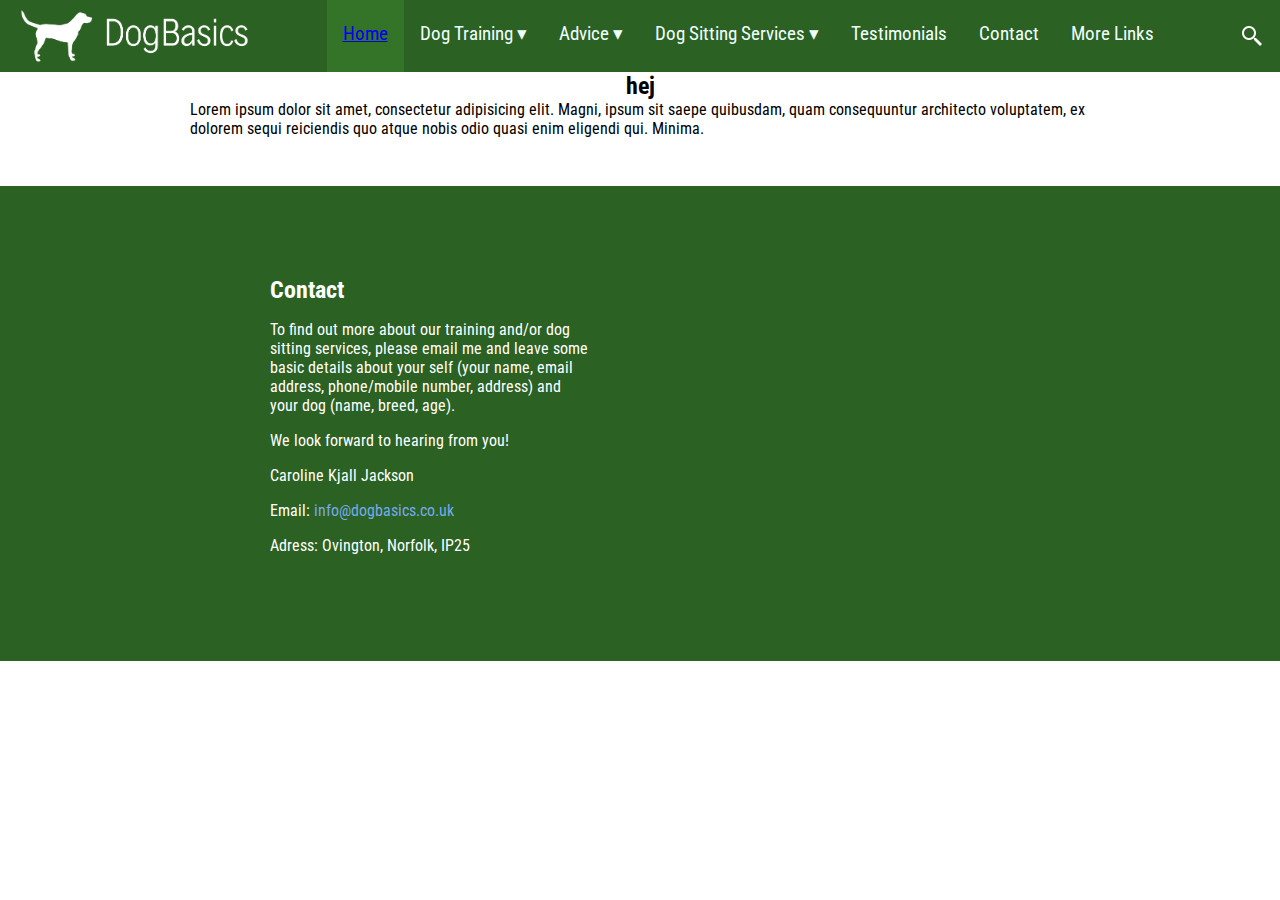
==== review.html @ 76e8f81d "first commit" ====
<!DOCTYPE html>
<html lang="en">
  <head>
    <meta charset="UTF-8" />
    <meta name="viewport" content="width=device-width, initial-scale=1.0" />
    <meta http-equiv="X-UA-Compatible" content="ie=edge" />
    <title>Document</title>
    <link
      href="https://fonts.googleapis.com/css?family=Roboto+Condensed:400,700&display=swap"
      rel="stylesheet"
    />
    <link rel="stylesheet" href="css/styles.css" />
    <link rel="stylesheet" href="css/review-styles.css">
  </head>
  <body>
    <header>
      <div class="brand">
        <img src="img/logo/DogBasics-logo/cover.png" alt="" />
      </div>
      <nav>
        <ul class="menu">
          <li><a href="index.html">Home</a></li>
          <li>Dog Training ▾</li>
          <li>Advice ▾</li>
          <li>Dog Sitting Services ▾</li>
          <li>Testimonials</li>
          <li>Contact</li>
          <li>More Links</li>
        </ul>
      </nav>
      <div class="search">
        <img src="img/search.png" alt="search" />
      </div>
      <div class="hamburger-menu">
        <img src="img/menu.png" alt="" />
      </div>
    </header>

    <main>
      <div class="page">
        <h2>hej</h2>
        <p>Lorem ipsum dolor sit amet, consectetur adipisicing elit. Magni, ipsum sit saepe quibusdam, quam consequuntur architecto voluptatem, ex dolorem sequi reiciendis quo atque nobis odio quasi enim eligendi qui. Minima.</p>
      </div>
    </main>

    <footer>
      <div class="contact-info">
        <h2>Contact</h2>
        <p>
          To find out more about our training and/or dog sitting services,
          please email me and leave some basic details about
          your self (your name, email address, phone/mobile number, address) and
          your dog (name, breed, age).
        </p>
        <p>We look forward to hearing from you!</p>
        <p>Caroline Kjall Jackson</p>
        <p>Email: <span class="email">info@dogbasics.co.uk</span></p>
        <p>Adress: Ovington, Norfolk, IP25</p>
      </div>
      <iframe
        class="googlemaps"
        src="https://www.google.com/maps/embed?pb=!1m18!1m12!1m3!1d326721.86083802104!2d0.6578405490947411!3d52.668157270503066!2m3!1f0!2f0!3f0!3m2!1i1024!2i768!4f13.1!3m3!1m2!1s0x47d9d397fb3843c9%3A0x50e1ca8bbc21370!2sOvington%2C%20Norfolk%2C%20Thetford%2C%20Storbritannien!5e0!3m2!1ssv!2sse!4v1569840923042!5m2!1ssv!2sse"
        width="420"
        height="315"
        frameborder="0"
        style="border:0;"
        allowfullscreen=""
      ></iframe>
    </footer>
  </body>
</html>
---- css/styles.css ----
* {
  box-sizing: border;
  margin: 0;
  padding: 0;
}

body {
  font-family: "Roboto Condensed", sans-serif;
}

/* HEADER */
header {
  display: flex;
  justify-content: space-between;
  align-items: center;
  background-color: #2b6122;
  color: azure;
  padding: 0 1rem;
}

.brand {
  font-size: 2.5rem;
  display: flex;
  align-items: center;
}

.brand img {
  width: 15rem;
}

.menu {
  display: none;
  justify-content: center;
  list-style: none;
  font-size: 1.2rem;
  padding-inline-start: 0;
}

.menu li {
  padding: 1.4rem 1rem;
  border-bottom: 4px solid rgba(255, 255, 255, 0);
  word-wrap: none;
}
.menu li:hover {
  border-bottom: 4px solid white;
  cursor: pointer;
}

.menu li:first-child {
  background-color: #347429;
}

.search {
  display: none;
  justify-content: flex-end;
}

.search img {
  color: white;
  width: 1.5rem;
}

/* MAIN */
main {
  display: flex;
  justify-content: center;
  padding-bottom: 2rem;
}

.page {
  max-width: 900px;
  display: flex;
  flex-direction: column;
  align-items: center;
}

.page img {
  width: 100%;
}

/* FOOTER */
footer {
  background-color: #2b6122;
  color: white;
  display: flex;
  justify-content: center;
  padding: 5rem 0;
}

.contact-info {
  width: 20rem;
  display: flex;
  flex-direction: column;
  justify-content: center;
}

.contact-info 
h2,
p {
  margin-bottom: 1rem;
}

.contact-info .email {
  color: #77AAE9;
}

@media only screen and (min-width: 1150px) {
  .menu {
    display: flex;
  }

  .search {
    display: flex;
  }

  .hamburger-menu {
    display: none;
  }
}
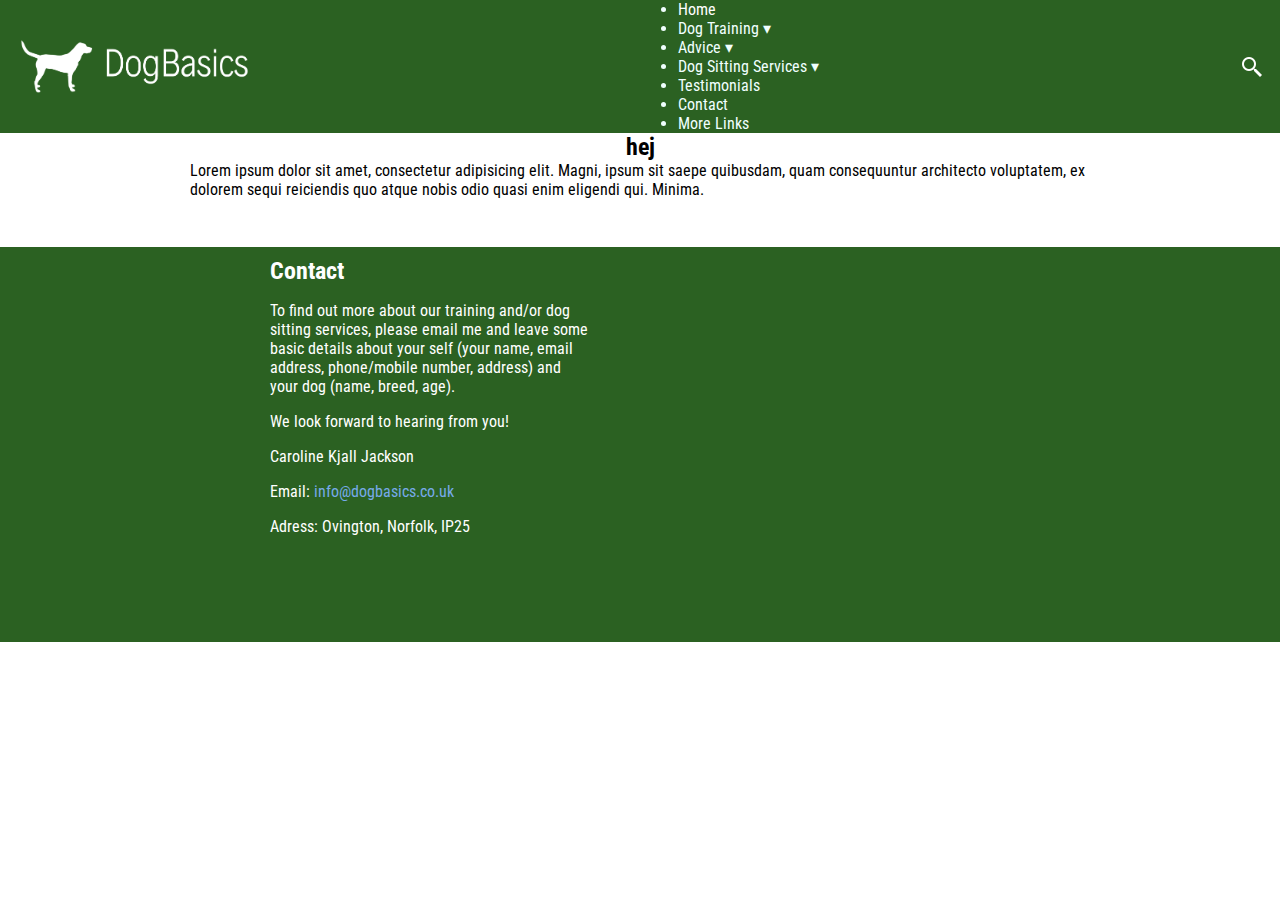
==== commit a23a2425: "added a drawer menu, an underline effect, a wave image and styled navbar links with transitions" ====
--- a/review.html
+++ b/review.html
@@ -4,7 +4,7 @@
     <meta charset="UTF-8" />
     <meta name="viewport" content="width=device-width, initial-scale=1.0" />
     <meta http-equiv="X-UA-Compatible" content="ie=edge" />
-    <title>Document</title>
+    <title>DogBasics</title>
     <link
       href="https://fonts.googleapis.com/css?family=Roboto+Condensed:400,700&display=swap"
       rel="stylesheet"
--- a/css/styles.css
+++ b/css/styles.css
@@ -1,11 +1,19 @@
 * {
-  box-sizing: border;
+  box-sizing: border-box;
   margin: 0;
   padding: 0;
 }
 
 body {
   font-family: "Roboto Condensed", sans-serif;
+}
+
+a {
+  text-decoration: none;
+  color: white;
+}
+a:hover {
+  color: white;
 }
 
 /* HEADER */
@@ -28,7 +36,7 @@
   width: 15rem;
 }
 
-.menu {
+.navbar {
   display: none;
   justify-content: center;
   list-style: none;
@@ -36,17 +44,20 @@
   padding-inline-start: 0;
 }
 
-.menu li {
+.navbar li {
   padding: 1.4rem 1rem;
   border-bottom: 4px solid rgba(255, 255, 255, 0);
-  word-wrap: none;
+  
+  transition: background-color .5s ease;
+  transition: border-bottom .5s ease;
 }
-.menu li:hover {
+.navbar li:hover {
   border-bottom: 4px solid white;
   cursor: pointer;
+  background-color: #347429;
 }
 
-.menu li:first-child {
+.navbar li:first-child {
   background-color: #347429;
 }
 
@@ -78,13 +89,17 @@
   width: 100%;
 }
 
+.wave {
+  margin-bottom: -1rem; /* Fråga varför detta behövs */
+}
+
 /* FOOTER */
 footer {
   background-color: #2b6122;
   color: white;
   display: flex;
   justify-content: center;
-  padding: 5rem 0;
+  padding-bottom: 5rem;
 }
 
 .contact-info {
@@ -105,7 +120,7 @@
 }
 
 @media only screen and (min-width: 1150px) {
-  .menu {
+  .navbar {
     display: flex;
   }
 
@@ -117,3 +132,27 @@
     display: none;
   }
 }
+
+/* ANIMATIONS */
+.underline-effect {
+  position: relative;
+}
+
+.underline-effect::before {
+  content: '';
+  position: absolute;
+  bottom: 0;
+  left: 0;
+  right: 0;
+  height: 2px;
+  background-color: #3cefff;
+  transform-origin: bottom right;
+  transform: scaleX(0);
+  transition: transform 0.5s ease;
+}
+
+.underline-effect:hover::before {
+  transform-origin: bottom left;
+  transform: scaleX(1);
+}
+
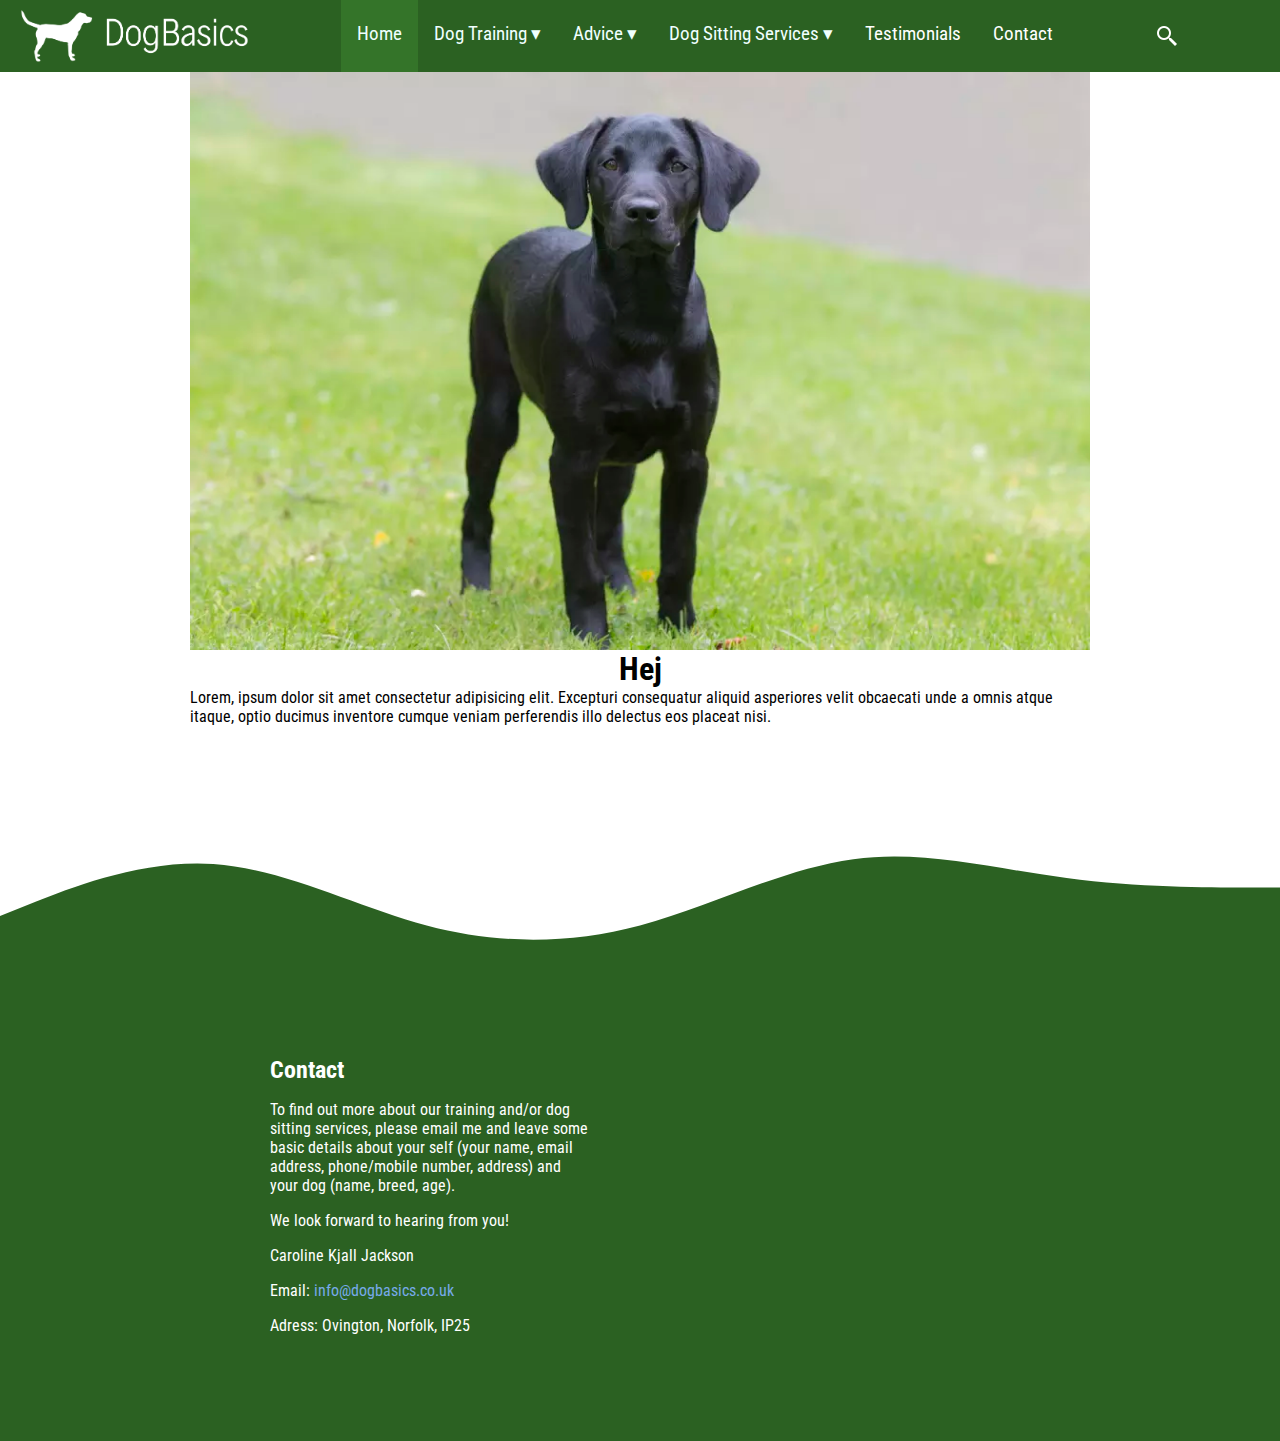
==== commit 06b0a2d1: "minor fixes" ====
--- a/review.html
+++ b/review.html
@@ -4,13 +4,13 @@
     <meta charset="UTF-8" />
     <meta name="viewport" content="width=device-width, initial-scale=1.0" />
     <meta http-equiv="X-UA-Compatible" content="ie=edge" />
-    <title>DogBasics</title>
+    <title>Document</title>
     <link
       href="https://fonts.googleapis.com/css?family=Roboto+Condensed:400,700&display=swap"
       rel="stylesheet"
     />
     <link rel="stylesheet" href="css/styles.css" />
-    <link rel="stylesheet" href="css/review-styles.css">
+    <link rel="stylesheet" href="css/drawer-menu-styles.css" />
   </head>
   <body>
     <header>
@@ -18,43 +18,88 @@
         <img src="img/logo/DogBasics-logo/cover.png" alt="" />
       </div>
       <nav>
-        <ul class="menu">
-          <li><a href="index.html">Home</a></li>
+        <ul class="navbar">
+          <li>Home</li>
           <li>Dog Training ▾</li>
           <li>Advice ▾</li>
           <li>Dog Sitting Services ▾</li>
-          <li>Testimonials</li>
-          <li>Contact</li>
-          <li>More Links</li>
+          <li><a href="review.html">Testimonials</a></li>
+          <li><a href="#contact">Contact</a></li>
         </ul>
       </nav>
       <div class="search">
         <img src="img/search.png" alt="search" />
       </div>
-      <div class="hamburger-menu">
+      <!--    Made by Erik Terwan    -->
+      <!--   24th of November 2015   -->
+      <!--        MIT License        -->
+      <nav role="navigation">
+        <div id="menuToggle">
+          <!--
+    A fake / hidden checkbox is used as click reciever,
+    so you can use the :checked selector on it.
+    -->
+          <input type="checkbox" />
+
+          <!--
+    Some spans to act as a hamburger.
+    
+    They are acting like a real hamburger,
+    not that McDonalds stuff.
+    -->
+          <span></span>
+          <span></span>
+          <span></span>
+
+          <!--
+    Too bad the menu has to be inside of the button
+    but hey, it's pure CSS magic.
+    -->
+          <ul id="menu">
+            <a href="index.html"><li>Home</li></a>
+            <a href="#"><li>Dog Training ▾</li></a>
+            <a href="#"><li>Advice ▾</li></a>
+            <a href="#"><li>Dog Sitting Services ▾</li></a>
+            <a href="review.html"><li>Testimonials</li></a>
+            <a href="#contact"><li>Contact</li></a>
+          </ul>
+        </div>
+      </nav>
+
+      <!--<div class="hamburger-menu">
         <img src="img/menu.png" alt="" />
-      </div>
+      </div>-->
     </header>
 
     <main>
       <div class="page">
-        <h2>hej</h2>
-        <p>Lorem ipsum dolor sit amet, consectetur adipisicing elit. Magni, ipsum sit saepe quibusdam, quam consequuntur architecto voluptatem, ex dolorem sequi reiciendis quo atque nobis odio quasi enim eligendi qui. Minima.</p>
+        <img src="img/svart-hund.webp" alt="" />
+        <h1>Hej</h1>
+        <p>
+          Lorem, ipsum dolor sit amet consectetur adipisicing elit. Excepturi
+          consequatur aliquid asperiores velit obcaecati unde a omnis atque
+          itaque, optio ducimus inventore cumque veniam perferendis illo
+          delectus eos placeat nisi.
+        </p>
       </div>
     </main>
 
+    <img class="wave" src="img/wave.svg" alt=""">
     <footer>
-      <div class="contact-info">
+      <div id="contact" class="contact-info">
         <h2>Contact</h2>
         <p>
           To find out more about our training and/or dog sitting services,
-          please email me and leave some basic details about
-          your self (your name, email address, phone/mobile number, address) and
-          your dog (name, breed, age).
+          please email me and leave some basic details about your self (your
+          name, email address, phone/mobile number, address) and your dog (name,
+          breed, age).
         </p>
         <p>We look forward to hearing from you!</p>
         <p>Caroline Kjall Jackson</p>
-        <p>Email: <span class="email">info@dogbasics.co.uk</span></p>
+        <p>
+          Email:
+          <span class="email underline-effect">info@dogbasics.co.uk</span>
+        </p>
         <p>Adress: Ovington, Norfolk, IP25</p>
       </div>
       <iframe
--- a/css/drawer-menu-styles.css
+++ b/css/drawer-menu-styles.css
@@ -0,0 +1,142 @@
+/*
+ * Made by Erik Terwan
+ * 24th of November 2015
+ * MIT License
+ *
+ *
+ * If you are thinking of using this in
+ * production code, beware of the browser
+ * prefixes.
+ */
+
+#menu a {
+  text-decoration: none;
+  color: #232323;
+  transition: color 0.3s ease;
+}
+
+#menu a:hover {
+  color: tomato;
+}
+
+#menuToggle {
+  display: block;
+  position: relative;
+
+  z-index: 1;
+
+  -webkit-user-select: none;
+  user-select: none;
+}
+
+#menuToggle input {
+  display: block;
+  width: 40px;
+  height: 32px;
+  position: absolute;
+  top: -7px;
+  left: -5px;
+
+  cursor: pointer;
+
+  opacity: 0; /* hide this */
+  z-index: 2; /* and place it over the hamburger */
+
+  -webkit-touch-callout: none;
+}
+
+/*
+  * Just a quick hamburger
+  */
+#menuToggle span {
+  display: block;
+  width: 33px;
+  height: 4px;
+  margin-bottom: 5px;
+  position: relative;
+
+  background: white;
+  border-radius: 3px;
+
+  z-index: 1;
+
+  transform-origin: 4px 0px;
+
+  transition: transform 0.5s cubic-bezier(0.77, 0.2, 0.05, 1),
+    background 0.5s cubic-bezier(0.77, 0.2, 0.05, 1), opacity 0.55s ease;
+}
+
+#menuToggle span:first-child {
+  transform-origin: 0% 0%;
+}
+
+#menuToggle span:nth-last-child(2) {
+  transform-origin: 0% 100%;
+}
+
+/* 
+  * Transform all the slices of hamburger
+  * into a crossmark.
+  */
+#menuToggle input:checked ~ span {
+  opacity: 1;
+  transform: rotate(45deg) translate(-2px, -1px);
+  background: #232323;
+}
+
+/*
+  * But let's hide the middle one.
+  */
+#menuToggle input:checked ~ span:nth-last-child(3) {
+  opacity: 0;
+  transform: rotate(0deg) scale(0.2, 0.2);
+}
+
+/*
+  * Ohyeah and the last one should go the other direction
+  */
+#menuToggle input:checked ~ span:nth-last-child(2) {
+  transform: rotate(-45deg) translate(0, -1px);
+}
+
+/*
+  * Make this absolute positioned
+  * at the top left of the screen
+  */
+#menu {
+  position: absolute;
+  width: 300px;
+  margin: -100px 0 0 -200px;
+  padding: 50px;
+  padding-top: 125px;
+
+  background: #ededed;
+  list-style-type: none;
+  -webkit-font-smoothing: antialiased;
+  /* to stop flickering of text in safari */
+
+  transform-origin: 0% 0%;
+  transform: translate(100%, 0);
+
+  transition: transform 0.5s cubic-bezier(0.77, 0.2, 0.05, 1);
+}
+
+#menu li {
+  padding: 10px 0;
+  font-size: 22px;
+}
+
+/*
+  * And let's slide it in from the left
+  */
+#menuToggle input:checked ~ ul {
+  transform: none;
+}
+
+@media only screen and (min-width: 1150px) {
+ 
+
+  #menuToggle {
+    display: none;
+  }
+}
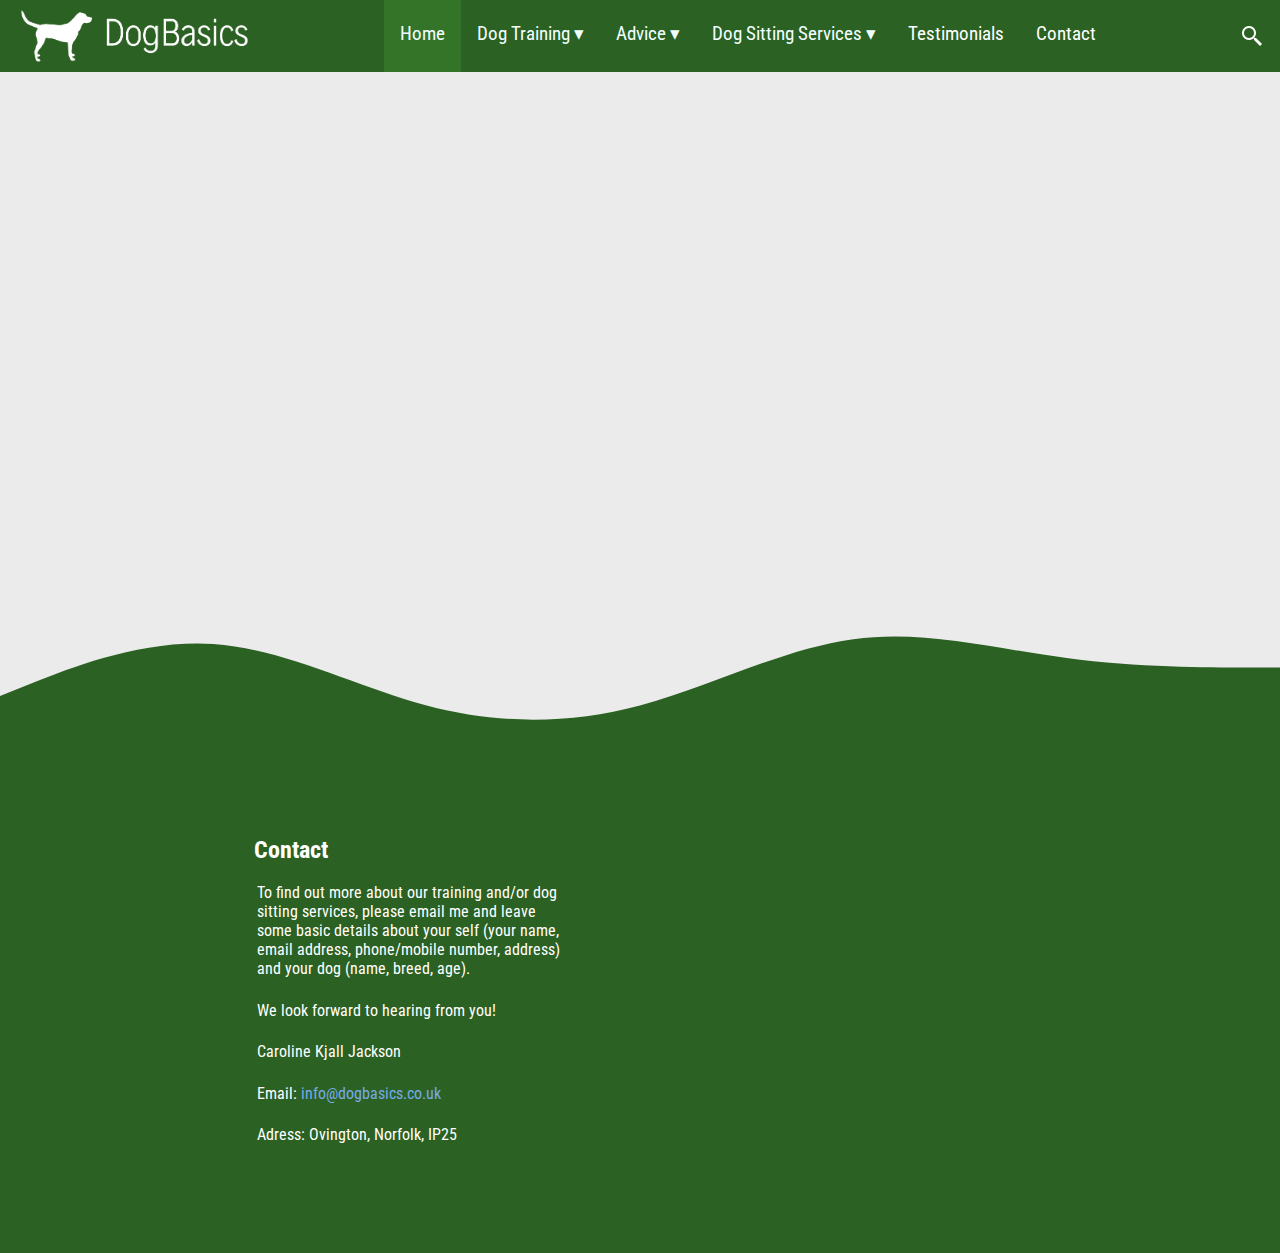
==== commit 5fefe318: "added a review page and made the footer responsive" ====
--- a/review.html
+++ b/review.html
@@ -4,12 +4,14 @@
     <meta charset="UTF-8" />
     <meta name="viewport" content="width=device-width, initial-scale=1.0" />
     <meta http-equiv="X-UA-Compatible" content="ie=edge" />
-    <title>Document</title>
+    <title>DogBasics</title>
     <link
       href="https://fonts.googleapis.com/css?family=Roboto+Condensed:400,700&display=swap"
       rel="stylesheet"
     />
+
     <link rel="stylesheet" href="css/styles.css" />
+    <link rel="stylesheet" href="css/review-styles.css" />
     <link rel="stylesheet" href="css/drawer-menu-styles.css" />
   </head>
   <body>
@@ -17,6 +19,7 @@
       <div class="brand">
         <img src="img/logo/DogBasics-logo/cover.png" alt="" />
       </div>
+
       <nav>
         <ul class="navbar">
           <li>Home</li>
@@ -27,65 +30,46 @@
           <li><a href="#contact">Contact</a></li>
         </ul>
       </nav>
-      <div class="search">
-        <img src="img/search.png" alt="search" />
-      </div>
-      <!--    Made by Erik Terwan    -->
-      <!--   24th of November 2015   -->
-      <!--        MIT License        -->
-      <nav role="navigation">
-        <div id="menuToggle">
-          <!--
-    A fake / hidden checkbox is used as click reciever,
-    so you can use the :checked selector on it.
-    -->
+
+      <!--
           <input type="checkbox" />
 
-          <!--
-    Some spans to act as a hamburger.
-    
-    They are acting like a real hamburger,
-    not that McDonalds stuff.
-    -->
           <span></span>
           <span></span>
           <span></span>
 
-          <!--
-    Too bad the menu has to be inside of the button
-    but hey, it's pure CSS magic.
-    -->
           <ul id="menu">
-            <a href="index.html"><li>Home</li></a>
-            <a href="#"><li>Dog Training ▾</li></a>
-            <a href="#"><li>Advice ▾</li></a>
-            <a href="#"><li>Dog Sitting Services ▾</li></a>
-            <a href="review.html"><li>Testimonials</li></a>
-            <a href="#contact"><li>Contact</li></a>
+            <a href="index.html"><li class="underline-effect">Home</li></a>
+            <a href="#"><li class="underline-effect">Dog Training ▾</li></a>
+            <a href="#"><li class="underline-effect">Advice ▾</li></a>
+            <a href="#"
+              ><li class="underline-effect">Dog Sitting Services ▾</li></a
+            >
+            <a href="review.html"
+              ><li class="underline-effect">Testimonials</li></a
+            >
+            <a href="#contact"><li class="underline-effect">Contact</li></a>
           </ul>
         </div>
       </nav>
+    -->
 
-      <!--<div class="hamburger-menu">
+      <div class="hamburger-menu">
         <img src="img/menu.png" alt="" />
-      </div>-->
+      </div>
+      <div class="search">
+        <img src="img/search.png" alt="search" />
+      </div>
     </header>
 
     <main>
-      <div class="page">
-        <img src="img/svart-hund.webp" alt="" />
-        <h1>Hej</h1>
-        <p>
-          Lorem, ipsum dolor sit amet consectetur adipisicing elit. Excepturi
-          consequatur aliquid asperiores velit obcaecati unde a omnis atque
-          itaque, optio ducimus inventore cumque veniam perferendis illo
-          delectus eos placeat nisi.
-        </p>
-      </div>
+      <div class="page"></div>
     </main>
 
+    <!-- Wave image that transitions to the footer -->
     <img class="wave" src="img/wave.svg" alt=""">
-    <footer>
+
+    <footer class="flex flex-col">
       <div id="contact" class="contact-info">
         <h2>Contact</h2>
         <p>
--- a/css/styles.css
+++ b/css/styles.css
@@ -6,6 +6,23 @@
 
 body {
   font-family: "Roboto Condensed", sans-serif;
+  background-color: rgb(235, 235, 235);
+}
+
+.button {
+  margin-top: 1rem;
+  padding: .8rem 2rem;
+  box-shadow: 0px 0px 12px -2px rgba(0,0,0,0.5);
+  background: #FC6E51;
+  color: white;
+  text-transform: uppercase;
+  text-decoration: none;
+  transition: background-color .6s ease;
+  border: none;
+  outline: none;
+}
+.button:hover {
+  background: rgb(189, 74, 51);
 }
 
 a {
@@ -15,6 +32,17 @@
 a:hover {
   color: white;
 }
+
+.flex {
+  display: flex;
+  justify-content: center;
+  align-items: center;
+}
+
+.flex-col {
+  flex-direction: column;
+}
+
 
 /* HEADER */
 header {
@@ -47,9 +75,9 @@
 .navbar li {
   padding: 1.4rem 1rem;
   border-bottom: 4px solid rgba(255, 255, 255, 0);
-  
-  transition: background-color .5s ease;
-  transition: border-bottom .5s ease;
+
+  transition: background-color 0.5s ease;
+  transition: border-bottom 0.5s ease;
 }
 .navbar li:hover {
   border-bottom: 4px solid white;
@@ -79,7 +107,7 @@
 }
 
 .page {
-  max-width: 900px;
+  max-width: 960px;
   display: flex;
   flex-direction: column;
   align-items: center;
@@ -87,6 +115,55 @@
 
 .page img {
   width: 100%;
+}
+
+.grid-container {
+  display: grid;
+  grid-template-areas:
+  "box1"
+  "box2"
+  "box3";
+  color: azure;
+}
+
+.box {
+  background-repeat: no-repeat;
+  background-size: cover;
+  background-position: center;
+  height: 14rem;
+}
+.box1 {
+  grid-area: box1;
+  background-image: url("../img/dog-clicker-training.jpg");
+  padding: 0 4rem;
+  text-align: center;
+}
+.box > h2, p {
+  background: rgba(0,0,0,0);
+  padding: .2rem;
+}
+.box1 p {
+  margin-top: 1rem;
+}
+.box2 {
+  grid-area: box2;
+  background-image: url("../img/dog-bed.jpg") ;
+
+}
+.box3 {
+  grid-area: box3;
+  background-image: url("../img/advice.jpg");
+ 
+}
+
+.article-section {
+  margin: 0 2rem;
+}
+.article {
+  margin-top: 5rem;
+}
+.article p {
+  margin-top: 1rem;
 }
 
 .wave {
@@ -97,8 +174,6 @@
 footer {
   background-color: #2b6122;
   color: white;
-  display: flex;
-  justify-content: center;
   padding-bottom: 5rem;
 }
 
@@ -109,16 +184,20 @@
   justify-content: center;
 }
 
-.contact-info 
-h2,
+.contact-info h2,
 p {
   margin-bottom: 1rem;
 }
 
 .contact-info .email {
-  color: #77AAE9;
-}
-
+  color: #77aae9;
+}
+
+.googlemaps {
+  margin-top: 2rem;
+}
+
+/* LARGE SCREEN */
 @media only screen and (min-width: 1150px) {
   .navbar {
     display: flex;
@@ -133,19 +212,43 @@
   }
 }
 
+/* MEDIUM SCREEN */
+@media only screen and (min-width: 900px) {
+  .grid-container {
+    grid-template-columns: 1fr 1fr;
+    grid-template-areas:
+      "box1 box2"
+      "box1 box3";
+  }
+
+  .box1 {
+    background-size: 155%;
+    height: 28rem;
+  }
+
+  footer {
+    flex-direction: row !important;
+  }
+
+  .contact-info {
+    margin-right: 2rem;
+  }
+
+}
+
 /* ANIMATIONS */
 .underline-effect {
   position: relative;
 }
 
 .underline-effect::before {
-  content: '';
+  content: "";
   position: absolute;
   bottom: 0;
   left: 0;
   right: 0;
   height: 2px;
-  background-color: #3cefff;
+  background-color: #000000;
   transform-origin: bottom right;
   transform: scaleX(0);
   transition: transform 0.5s ease;
@@ -156,3 +259,4 @@
   transform: scaleX(1);
 }
 
+
--- a/css/review-styles.css
+++ b/css/review-styles.css
@@ -0,0 +1,3 @@
+.page {
+  height: 50vh;
+}--- a/css/drawer-menu-styles.css
+++ b/css/drawer-menu-styles.css
@@ -106,7 +106,8 @@
 #menu {
   position: absolute;
   width: 300px;
-  margin: -100px 0 0 -200px;
+  height: 100vh;
+  margin: -100px 0 0 -250px;
   padding: 50px;
   padding-top: 125px;
 
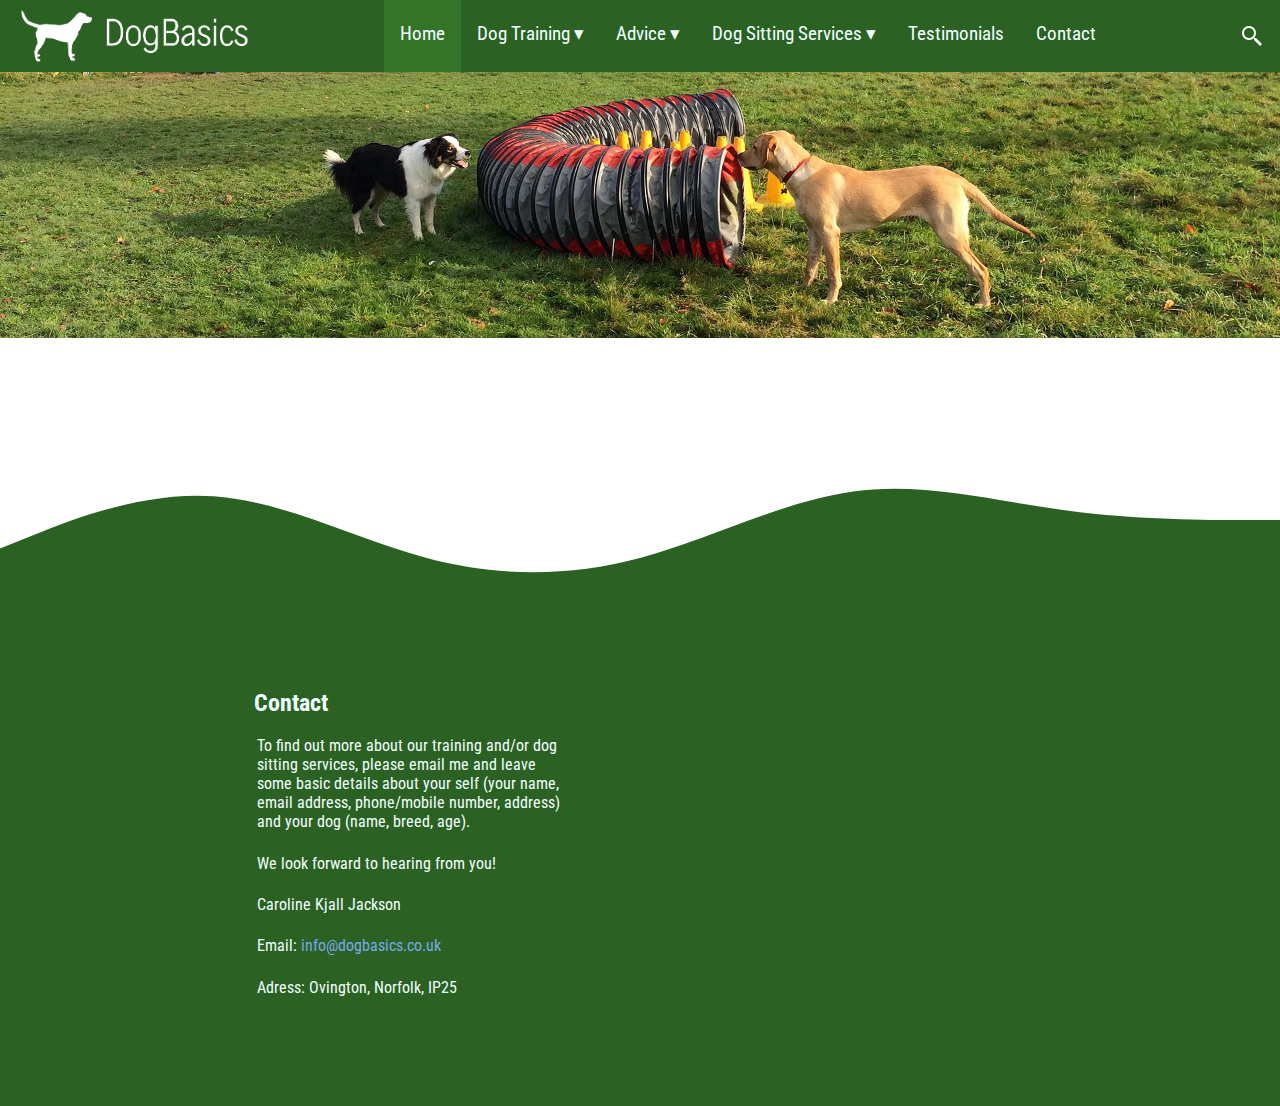
==== commit 2d6e5137: "added a sidebar to index.html and a folder with screenshots" ====
--- a/review.html
+++ b/review.html
@@ -11,64 +11,49 @@
     />
 
     <link rel="stylesheet" href="css/styles.css" />
-    <link rel="stylesheet" href="css/review-styles.css" />
     <link rel="stylesheet" href="css/drawer-menu-styles.css" />
   </head>
   <body>
     <header>
-      <div class="brand">
-        <img src="img/logo/DogBasics-logo/cover.png" alt="" />
+      <div class="navbar-container">
+        <div class="brand">
+          <img src="img/logo/DogBasics-logo/cover.png" alt="" />
+        </div>
+
+        <nav>
+          <ul class="navbar">
+            <li><a href="index.html">Home</a></li>
+            <li><a href="">Dog Training ▾</a></li>
+            <li><a href="">Advice ▾</a></li>
+            <li><a href="">Dog Sitting Services ▾</a></li>
+            <li><a href="review.html">Testimonials</a></li>
+            <li><a href="#contact">Contact</a></li>
+          </ul>
+        </nav>
+
+        <div class="hamburger-menu">
+          <img src="img/menu.png" alt="" />
+        </div>
+        <div class="search">
+          <img src="img/search.png" alt="search" />
+        </div>
       </div>
-
-      <nav>
-        <ul class="navbar">
-          <li>Home</li>
-          <li>Dog Training ▾</li>
-          <li>Advice ▾</li>
-          <li>Dog Sitting Services ▾</li>
-          <li><a href="review.html">Testimonials</a></li>
-          <li><a href="#contact">Contact</a></li>
-        </ul>
-      </nav>
-
-      <!--
-          <input type="checkbox" />
-
-          <span></span>
-          <span></span>
-          <span></span>
-
-          <ul id="menu">
-            <a href="index.html"><li class="underline-effect">Home</li></a>
-            <a href="#"><li class="underline-effect">Dog Training ▾</li></a>
-            <a href="#"><li class="underline-effect">Advice ▾</li></a>
-            <a href="#"
-              ><li class="underline-effect">Dog Sitting Services ▾</li></a
-            >
-            <a href="review.html"
-              ><li class="underline-effect">Testimonials</li></a
-            >
-            <a href="#contact"><li class="underline-effect">Contact</li></a>
-          </ul>
-        </div>
-      </nav>
-    -->
-
-      <div class="hamburger-menu">
-        <img src="img/menu.png" alt="" />
-      </div>
-      <div class="search">
-        <img src="img/search.png" alt="search" />
-      </div>
+      <img
+        class="cover-img"
+        src="img/cover-img.jpg"
+        style="width:100%;"
+        alt=""
+      />
     </header>
 
     <main>
-      <div class="page"></div>
+      <div class="page">
+       
+      </div>
     </main>
 
     <!-- Wave image that transitions to the footer -->
     <img class="wave" src="img/wave.svg" alt=""">
-
     <footer class="flex flex-col">
       <div id="contact" class="contact-info">
         <h2>Contact</h2>
--- a/css/styles.css
+++ b/css/styles.css
@@ -6,20 +6,22 @@
 
 body {
   font-family: "Roboto Condensed", sans-serif;
-  background-color: rgb(235, 235, 235);
+  /* background-color: rgb(235, 235, 235); */
 }
 
 .button {
   margin-top: 1rem;
-  padding: .8rem 2rem;
-  box-shadow: 0px 0px 12px -2px rgba(0,0,0,0.5);
-  background: #FC6E51;
-  color: white;
+  padding: 0.6rem 1.7rem;
+  box-shadow: 0px 0px 12px -2px rgba(0, 0, 0, 0.5);
+  /* background: #fc6e51; */
+  background-color: #184810;
+  color: azure;
   text-transform: uppercase;
   text-decoration: none;
-  transition: background-color .6s ease;
+  transition: background-color 0.6s ease;
   border: none;
   outline: none;
+  cursor: pointer;
 }
 .button:hover {
   background: rgb(189, 74, 51);
@@ -27,10 +29,10 @@
 
 a {
   text-decoration: none;
-  color: white;
+  color: azure;
 }
 a:hover {
-  color: white;
+  color: azure;
 }
 
 .flex {
@@ -43,12 +45,11 @@
   flex-direction: column;
 }
 
-
 /* HEADER */
-header {
-  display: flex;
+.navbar-container {
+  display: flex;
+  align-items: center;
   justify-content: space-between;
-  align-items: center;
   background-color: #2b6122;
   color: azure;
   padding: 0 1rem;
@@ -80,7 +81,7 @@
   transition: border-bottom 0.5s ease;
 }
 .navbar li:hover {
-  border-bottom: 4px solid white;
+  border-bottom: 4px solid azure;
   cursor: pointer;
   background-color: #347429;
 }
@@ -95,22 +96,59 @@
 }
 
 .search img {
-  color: white;
+  color: azure;
   width: 1.5rem;
 }
 
 /* MAIN */
 main {
-  display: flex;
-  justify-content: center;
+  display: grid;
+  justify-items: center;
+  grid-template-columns: 1fr;
+  grid-template-areas:
+    "page"
+    "sidebar";
   padding-bottom: 2rem;
-}
-
-.page {
-  max-width: 960px;
+  padding-top: 2rem;
+}
+
+.sidebar {
+  grid-area: sidebar;
+  margin-top: 5rem;
+  max-width: 30rem;
+  display: grid;
+  grid-auto-columns: auto minmax(10rem, 1fr);
+  grid-template-areas: "book-recommendation social";
+}
+.sidebar h4 {
+  margin: 1rem 0;
+}
+
+.sidebar .book-recommendation {
   display: flex;
   flex-direction: column;
   align-items: center;
+  text-align: center;
+  grid-area: book-recommendation;
+}
+
+.sidebar .book-recommendation img {
+  width: 15rem;
+}
+.sidebar .social {
+  display: flex;
+  flex-direction: column;
+  align-items: flex-end;
+  grid-area: social;
+}
+.sidebar .social img {
+  display: block;
+  width: 4rem;
+  cursor: pointer;
+}
+.page {
+  grid-area: page;
+  max-width: 960px;
 }
 
 .page img {
@@ -120,12 +158,15 @@
 .grid-container {
   display: grid;
   grid-template-areas:
-  "box1"
-  "box2"
-  "box3";
-  color: azure;
-}
-
+    "box1"
+    "box2"
+    "box3";
+  color: azure;
+}
+
+.content {
+  border-right: 1px solid rgb(168, 168, 168);
+}
 .box {
   background-repeat: no-repeat;
   background-size: cover;
@@ -138,22 +179,21 @@
   padding: 0 4rem;
   text-align: center;
 }
-.box > h2, p {
-  background: rgba(0,0,0,0);
-  padding: .2rem;
+.box > h2,
+p {
+  background: rgba(0, 0, 0, 0);
+  padding: 0.2rem;
 }
 .box1 p {
   margin-top: 1rem;
 }
 .box2 {
   grid-area: box2;
-  background-image: url("../img/dog-bed.jpg") ;
-
+  background-image: url("../img/dog-bed.jpg");
 }
 .box3 {
   grid-area: box3;
   background-image: url("../img/advice.jpg");
- 
 }
 
 .article-section {
@@ -173,7 +213,7 @@
 /* FOOTER */
 footer {
   background-color: #2b6122;
-  color: white;
+  color: azure;
   padding-bottom: 5rem;
 }
 
@@ -214,6 +254,11 @@
 
 /* MEDIUM SCREEN */
 @media only screen and (min-width: 900px) {
+  main {
+    grid-template-columns: auto auto;
+    justify-content: center;
+    grid-template-areas: "page sidebar";
+  }
   .grid-container {
     grid-template-columns: 1fr 1fr;
     grid-template-areas:
@@ -221,9 +266,31 @@
       "box1 box3";
   }
 
+  .content {
+    padding-right: 2rem;
+  }
   .box1 {
-    background-size: 155%;
+    background-size: 180%;
     height: 28rem;
+  }
+
+  .sidebar {
+    grid-template-areas: "book-recommendation" "social";
+    justify-items: center;
+    align-items: start;
+    max-width: 20rem;
+    padding: 0 2rem;
+
+    margin-top: 1rem;
+  }
+
+  .sidebar .book-recommendation {
+    align-items: center;
+    justify-content: flex-start;
+  }
+
+  .sidebar .social {
+    align-items: center;
   }
 
   footer {
@@ -233,7 +300,6 @@
   .contact-info {
     margin-right: 2rem;
   }
-
 }
 
 /* ANIMATIONS */
@@ -248,7 +314,7 @@
   left: 0;
   right: 0;
   height: 2px;
-  background-color: #000000;
+  background-color: #77aae9;
   transform-origin: bottom right;
   transform: scaleX(0);
   transition: transform 0.5s ease;
@@ -258,5 +324,3 @@
   transform-origin: bottom left;
   transform: scaleX(1);
 }
-
-
